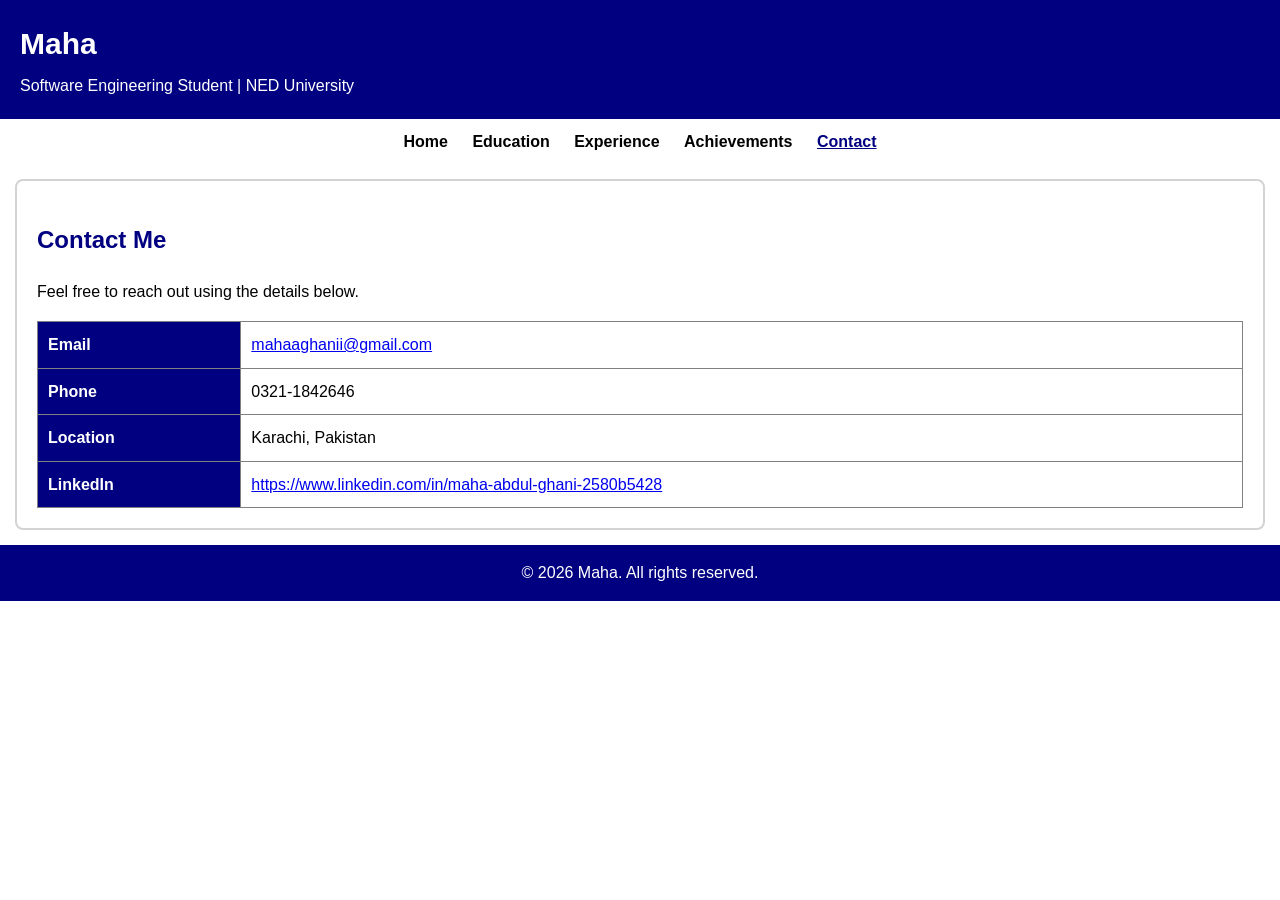
==== contact.html @ d5d1c034 "Add files via upload" ====
<!DOCTYPE html>
<html lang="en">
<head>
  <meta charset="UTF-8">
  <meta name="viewport" content="width=device-width, initial-scale=1.0">
  <meta name="description" content="Personal portfolio of Maha">
  <title>Contact - Maha</title>
  <!-- Link to the external CSS file (same file for every page) -->
  <link rel="stylesheet" href="style.css">
</head>

<body>

  <!-- Header: same on every page -->
  <div class="header">
    <h1>Maha</h1>
    <p>Software Engineering Student | NED University</p>
  </div>

  <!-- Navigation links: same on every page -->
  <div class="nav">
    <a href="index.html">Home</a>
    <a href="education.html">Education</a>
    <a href="experience.html">Experience</a>
    <a href="achievements.html">Achievements</a>
    <a href="contact.html" class="active">Contact</a>
  </div>

  <div class="box">
    <h2>Contact Me</h2>
    <p>Feel free to reach out using the details below.</p>
    <table>
      <tr>
        <th>Email</th>
        <td><a href="mailto:mahaaghanii@gmail.com">mahaaghanii@gmail.com</a></td>
      </tr>
      <tr>
        <th>Phone</th>
        <td>0321-1842646</td>
      </tr>
      <tr>
        <th>Location</th>
        <td>Karachi, Pakistan</td>
      </tr>
      <tr>
        <th>LinkedIn</th>
        <td><a href="https://www.linkedin.com/in/maha-abdul-ghani-2580b5428">https://www.linkedin.com/in/maha-abdul-ghani-2580b5428</a></td>
      </tr>
    </table>
  </div>

  <!-- Footer: same on every page -->
  <div class="footer">
    <p>&copy; 2026 Maha. All rights reserved.</p>
  </div>

</body>
</html>
---- style.css ----
/* ===== Personal Portfolio - style.css (used by all pages) ===== */

/* Universal selector: makes width calculations simpler
   (padding and border are included inside the width) */
* {
  box-sizing: border-box;
}

body {
  font-family: Arial;
  margin: 0;
  background-color: white;
  color: black;
  line-height: 1.6;
}

/* ----- Header ----- */
.header {
  background-color: navy;
  color: white;
  padding: 20px;
}

.header h1 {
  margin: 0;
  font-size: 30px;
}

.header p {
  margin: 5px 0 0 0;
}

/* ----- Navigation links ----- */
.nav {
  text-align: center;
  padding: 10px;
  background-color: white;
}

.nav a {
  color: black;
  font-weight: bold;
  text-decoration: none;
  margin: 0 10px;
}

.nav a:hover {
  text-decoration: underline;
}

/* The link of the page you are currently on */
.nav a.active {
  color: navy;
  text-decoration: underline;
}

/* ----- Images ----- */
.banner {
  width: 100%;
  height: auto;
}

.profile {
  width: 150px;
  border: 3px solid navy;
  border-radius: 8px;
}

/* ----- Welcome section ----- */
.welcome {
  background-color: lightcyan;
  text-align: center;
  padding: 30px;
}

/* ----- Headings ----- */
h2, h3 {
  color: navy;
}

/* ----- Main content boxes ----- */
.box {
  background-color: white;
  padding: 20px;
  margin: 15px;
  border: 2px solid lightgray;
  border-radius: 8px;
}

/* ----- Cards (used for skills and projects) ----- */
.card {
  display: inline-block;
  vertical-align: top;
  width: 30%;
  margin: 1%;
  padding: 15px;
  background-color: lightcyan;
  border: 2px solid lightgray;
  border-radius: 8px;
}

.card img {
  width: 100%;
  height: auto;
}

/* ----- Tables ----- */
table {
  width: 100%;
  border-collapse: collapse;
}

th, td {
  border: 1px solid gray;
  padding: 10px;
  text-align: left;
}

th {
  background-color: navy;
  color: white;
}

caption {
  font-weight: bold;
  padding: 8px;
}

/* ----- Definition list (experience) ----- */
dt {
  font-weight: bold;
  color: navy;
  margin-top: 10px;
}

/* ----- Footer ----- */
.footer {
  background-color: navy;
  color: white;
  text-align: center;
  padding: 15px;
}

.footer p {
  margin: 0;
}

/* ===== Responsive design (media queries) ===== */

/* Tablet: two cards per row */
@media screen and (min-width: 601px) and (max-width: 900px) {
  .card {
    width: 46%;
  }
}

/* Mobile: cards stacked vertically */
@media screen and (max-width: 600px) {
  .card {
    width: 98%;
  }

  .header h1 {
    font-size: 24px;
  }

  .box {
    margin: 10px;
    padding: 12px;
  }

  .nav a {
    display: inline-block;
    margin: 5px 8px;
  }
}
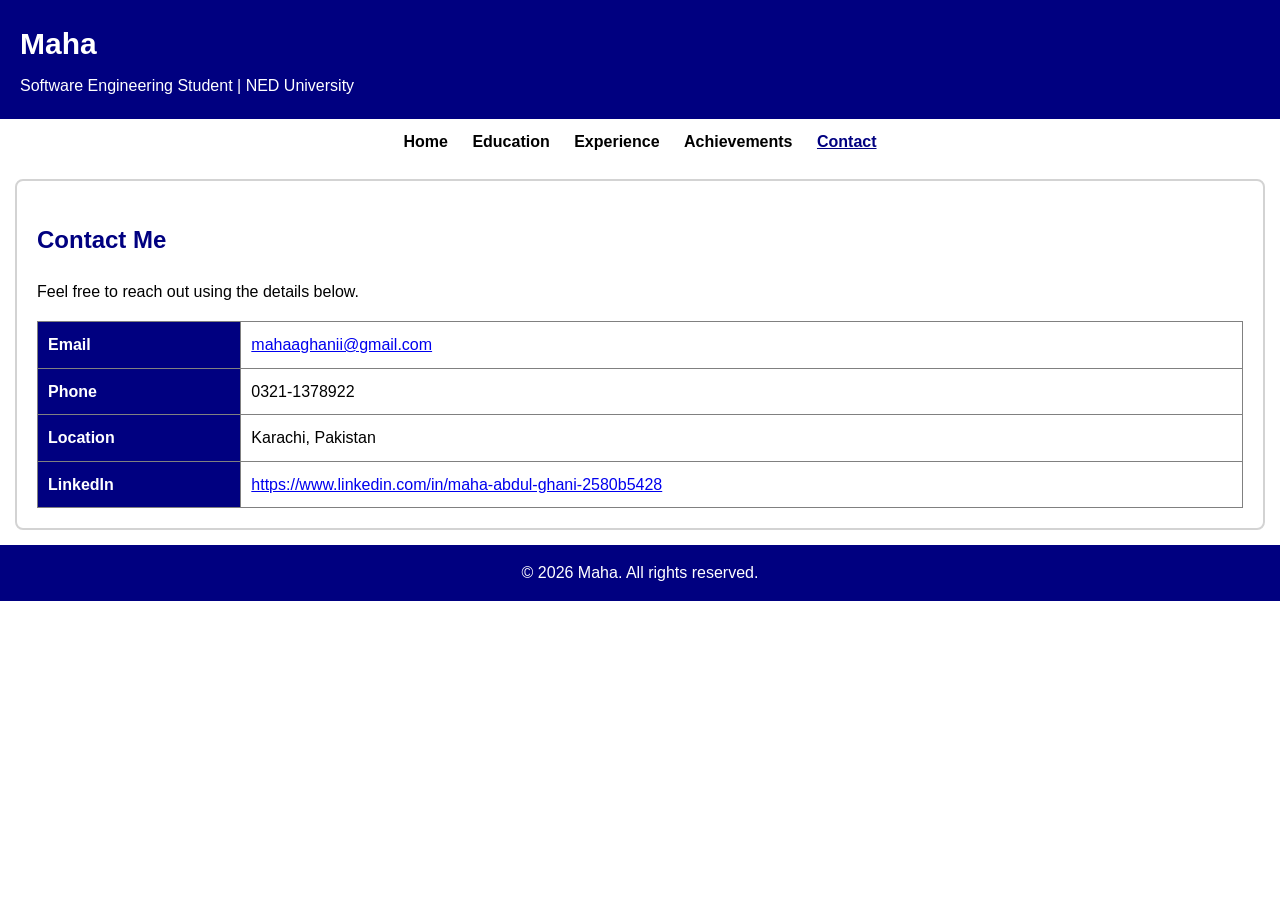
==== commit 40c50626: "Add files via upload" ====
--- a/contact.html
+++ b/contact.html
@@ -36,7 +36,7 @@
       </tr>
       <tr>
         <th>Phone</th>
-        <td>0321-1842646</td>
+        <td>0321-1378922</td>
       </tr>
       <tr>
         <th>Location</th>
